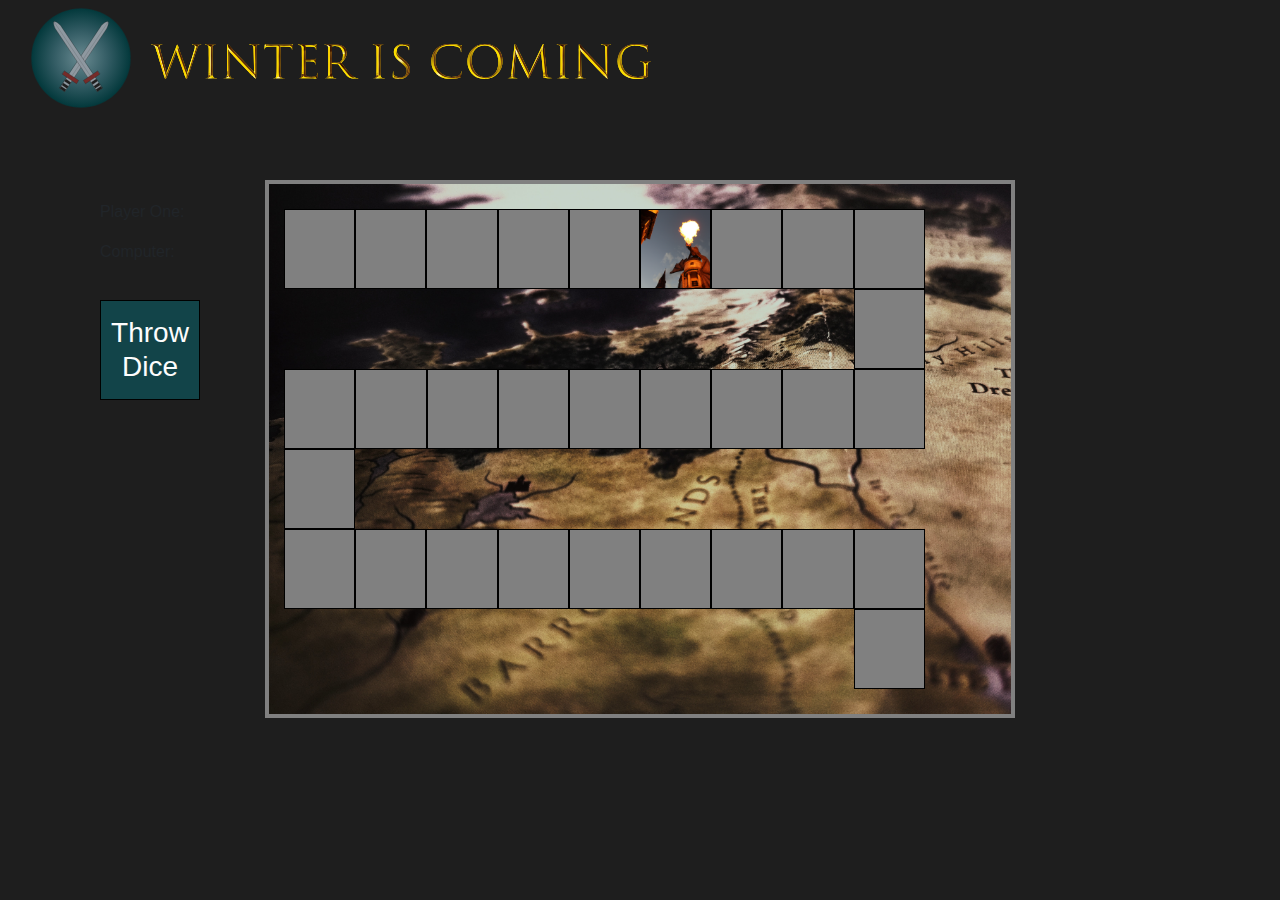
==== boardgame.html @ aa0703cf "Add an event on square 6" ====
<!DOCTYPE html>
<html lang="en" dir="ltr">
  <head>
    <meta charset="utf-8">
    <meta name="viewport" content="width=device-width, initial-scale=1">
    <link rel="stylesheet" href="https://stackpath.bootstrapcdn.com/bootstrap/4.4.1/css/bootstrap.min.css">
    <link rel="stylesheet" href="https://maxcdn.bootstrapcdn.com/font-awesome/4.7.0/css/font-awesome.min.css">
    <link rel="stylesheet" href="styles/boardgame.css">
    <title>Game Of Thrones</title>
  </head>
  <body>
    <header>
      <nav class="navbar navbar-mobile">
        <div class="container-fluid">
          <div class="navbar-header">
            <img id="logo2" src="/images/logo2.svg" alt="">
            <h1><img id="logo" src="/images/logo.svg" alt=""> </h1>
          </div>
        </div>
      </nav>
    </header>
    <div class="container-fluid background2 main">
      <div class="container board">
        <h2 id="currentPlayer"></h2>
      </div>
      <div id="diceContainer" onclick="throwDice()">
        <h3>Throw Dice</h3>
      </div>
      <div id="players">
        <p>Player One: <span id="playerOne"></span></p>
        <p>Computer: <span id="playerTwo"></span></p>
      </div>
      <div class="container board background">
        <div class="eventSquareFive">
          <h4>DRAGON ON THE LOOSE</h4>
          <p>A mad dragon is blocking your path. Move back two squares</p>
          <span class="closeEvent">X</span>
          <img id="dragonEvent" src="images/dragon.jpg" alt="">
        </div>
        <div class="oneToFive">
          <div data-cell="0" class="square 1"></div>
          <div data-cell="1" class="square 2"></div>
          <div data-cell="2" class="square 3"></div>
          <div data-cell="3" class="square 4"></div>
          <div data-cell="4" class="square 5"></div>
          <div data-cell="5" class="square 6 event6"></div>
          <div data-cell="6" class="square 7"></div>
          <div data-cell="7" class="square 8"></div>
          <div data-cell="8" class="square 9"></div>
        </div>
        <div class="firstSingle">
          <div data-cell="9" class="square 10 singleSquare"></div>
        </div>
        <div class="oneToFive reverse">
          <div data-cell="10" class="square 19 one"></div>
          <div data-cell="11" class="square 18 two"></div>
          <div data-cell="12" class="square 17 three"></div>
          <div data-cell="13" class="square 16 four"></div>
          <div data-cell="14" class="square 15 five"></div>
          <div data-cell="15" class="square 14 six"></div>
          <div data-cell="16" class="square 13 seven"></div>
          <div data-cell="17" class="square 12 eight"></div>
          <div data-cell="18" class="square 11 nine"></div>
        </div>
        <div class="secondSingle">
          <div data-cell="19" class="square singleSquare"></div>
        </div>
        <div class="oneToFive">
          <div data-cell="20" class="square 20"></div>
          <div data-cell="21" class="square 21"></div>
          <div data-cell="22" class="square 22"></div>
          <div data-cell="23" class="square 23"></div>
          <div data-cell="24" class="square 24"></div>
          <div data-cell="25" class="square 25"></div>
          <div data-cell="26" class="square 26"></div>
          <div data-cell="27" class="square 27"></div>
          <div data-cell="28" class="square 28"></div>
        </div>
        <div class="firstSingle">
          <div data-cell="29" class="square 29 singleSquare"></div>
        </div>
      </div>
    </div>
    </div>
  <script src="js/boardgame.js"></script>
  </body>
</html>
---- styles/boardgame.css ----
nav {
  background: #1e1e1e; }

html {
  background: #1e1e1e; }

body {
  background: #1e1e1e; }

h1 {
  color: white; }

h2 {
  color: #fdfdfd; }

h3 {
  color: #fdfdfd; }

.row {
  width: 1200px; }

.navbar-header {
  display: grid;
  width: 800px;
  grid-template-columns: 10% 90%; }

#logo {
  width: 500px;
  margin-left: 40px;
  margin-top: 5%; }

#logo2 {
  width: 100px; }

.card-font {
  font-size: 22px;
  color: #1e1e1e;
  text-align: center; }

img {
  width: 250px; }

.card {
  width: 18rem;
  position: relative; }

.characterCard {
  margin-top: 2%;
  margin-bottom: 5%; }

.cardChosen {
  background: green;
  opacity: 0.5; }

.card:hover {
  cursor: pointer;
  background: green;
  opacity: 0.5; }

.characters {
  width: 50px;
  margin-left: 33%; }

.third {
  width: 70px; }

.imageBox {
  width: 100%;
  height: 100px; }

.container {
  max-width: 1200px; }

.playNow {
  position: relative;
  color: #fdfdfd; }

#playButton {
  position: absolute;
  right: 0;
  top: 260px;
  width: 350px;
  height: 100px;
  border: none;
  font-size: 36px; }

#playButton:hover {
  cursor: pointer; }

.unactive {
  background: grey;
  color: white; }

.active {
  background: green;
  color: white; }

@media only screen and (max-width: 480px) {
  .board {
    margin-left: 0 !important; }

  .oneToFive {
    display: grid;
    grid-template-columns: 20% 20% 20% 20% 20%;
    grid-template-rows: 100px; }

  .square {
    border: 1px solid black;
    position: relative; }

  .firstSingle {
    display: grid;
    grid-template-areas: ". . . . singleSquare";
    grid-template-columns: 20% 20% 20% 20% 20%;
    grid-template-rows: 100px; }

  .singleSquare {
    border: 1px solid black;
    grid-area: singleSquare; }

  .secondSingle {
    display: grid;
    grid-template-areas: "singleSquare . . . .";
    grid-template-columns: 20% 20% 20% 20% 20%;
    grid-template-rows: 100px; } }
@media screen and (min-width: 981px) {
  .board {
    margin-left: 20%;
    margin-top: 0;
    padding-bottom: 2%;
    max-width: 60%; }

  .square {
    background: grey; }

  .background {
    padding-top: 2%;
    padding-bottom: 2%;
    background-image: url("/../images/background1.jpg");
    background-repeat: no-repeat;
    background-size: cover;
    border: 4px solid grey; }

  .background2 {
    background-image: url("/../images/background2.jpg");
    background-repeat: no-repeat;
    background-size: cover; }

  .eventSquareFive {
    background: #124449;
    width: 500px;
    height: 400px;
    position: absolute;
    z-index: 100;
    left: 33%;
    top: 35%;
    display: none; }

  .oneToFive {
    display: grid;
    grid-template-columns: 10% 10% 10% 10% 10% 10% 10% 10% 10%;
    grid-template-rows: 80px;
    grid-auto-flow: dense; }

  .one {
    grid-column-end: 9; }

  .two {
    grid-column-end: 8; }

  .three {
    grid-column-end: 7; }

  .four {
    grid-column-end: 6; }

  .five {
    grid-column-end: 5; }

  .six {
    grid-column-end: 4; }

  .seven {
    grid-column-end: 3; }

  .eight {
    grid-column-end: 2; }

  .nine {
    grid-column-end: 1; }

  .square {
    border: 1px solid black;
    position: relative; }

  .firstSingle {
    display: grid;
    grid-template-areas: ". . . . . . . . singleSquare";
    grid-template-columns: 10% 10% 10% 10% 10% 10% 10% 10% 10%;
    grid-template-rows: 80px; }

  .singleSquare {
    border: 1px solid black;
    grid-area: singleSquare; }

  .secondSingle {
    display: grid;
    grid-template-areas: "singleSquare . . . .";
    grid-template-columns: 10% 10% 10% 10% 10%;
    grid-template-rows: 80px; }

  #diceContainer {
    width: 100px;
    height: 100px;
    position: absolute;
    top: 300px;
    left: 100px;
    border: 1px solid black;
    text-align: center;
    background: #124449;
    color: #1e1e1e; }

  #diceContainer:hover {
    cursor: pointer;
    background: green;
    color: white; }

  #diceContainer img {
    width: 100px; }

  #diceContainer h3 {
    padding-top: 15px; }

  #players {
    position: absolute;
    top: 200px;
    left: 100px; }

  #currentPlayer {
    margin-bottom: 0;
    padding-bottom: 0.1%;
    color: #1e1e1e; }

  .token {
    width: 30px; }

  .token2 {
    width: 30px; }

  /* EVENTS */
  #dragonEvent {
    width: 100%;
    height: 81%; }

  .closeEvent {
    position: absolute;
    right: 10px;
    top: 2px;
    font-size: 20px;
    font-weight: bold;
    color: #fdfdfd; }

  .closeEvent:hover {
    cursor: pointer; }

  .event6 {
    background-image: url("../images/dragon.jpg");
    background-size: cover; } }

/*# sourceMappingURL=boardgame.css.map */
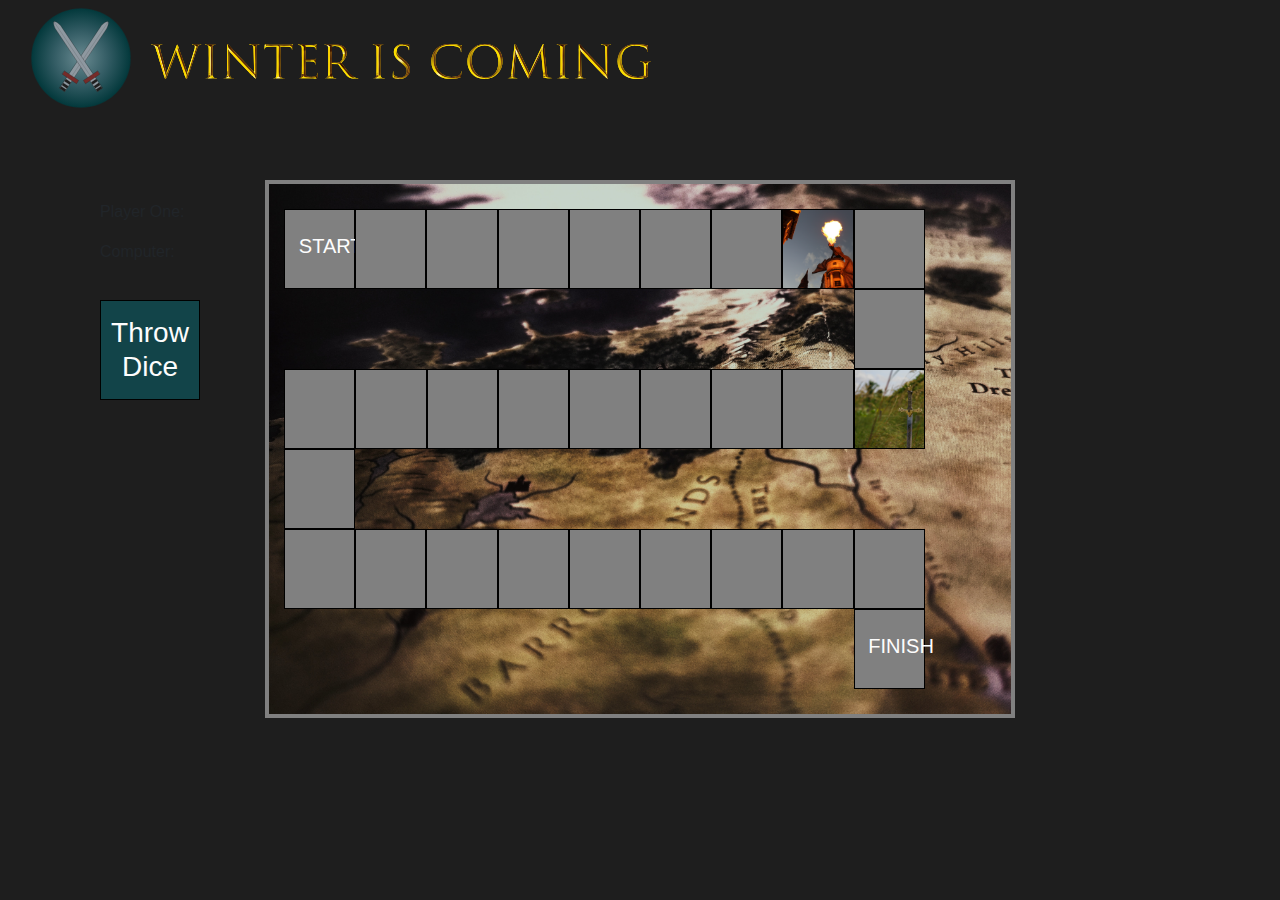
==== commit dc228d08: "Add two more events" ====
--- a/boardgame.html
+++ b/boardgame.html
@@ -32,33 +32,51 @@
       </div>
       <div class="container board background">
         <div class="eventSquareFive">
-          <h4>DRAGON ON THE LOOSE</h4>
+          <h4>DRAGON ON THE LOOSE!!</h4>
           <p>A mad dragon is blocking your path. Move back two squares</p>
           <span class="closeEvent">X</span>
           <img id="dragonEvent" src="images/dragon.jpg" alt="">
         </div>
+        <div class="eventSquareEleven">
+          <h4>YOU HAVE FOUND A SWORD!</h4>
+          <p>You have struck luck and found a Valyrian Steel sword pinned to the ground.
+          You wield the sword and are able to slay through the enemies quickly.
+          Move forward three squares.</p>
+          <span class="closeEventEleven">X</span>
+          <img id="dragonEvent" src="images/sword.jpg" alt="">
+        </div>
+        <div class="eventSquareSeventeen">
+          <h4>YOU STUMBLED UPON A HIDDEN BRIDGE!</h4>
+          <p>While walking along the path you discover some sticks and bushes that seems like they have been
+            placed there by people. You clear it all away and discover a bridge that takes you across the gorge.
+            Move ahead six squares.</p>
+          <span class="closeEventSeventeen">X</span>
+          <img id="dragonEvent" src="images/bridge.jpg" alt="">
+        </div>
         <div class="oneToFive">
-          <div data-cell="0" class="square 1"></div>
+          <div data-cell="0" class="square 1 start">
+            <h5>START</h5>
+          </div>
           <div data-cell="1" class="square 2"></div>
           <div data-cell="2" class="square 3"></div>
           <div data-cell="3" class="square 4"></div>
           <div data-cell="4" class="square 5"></div>
-          <div data-cell="5" class="square 6 event6"></div>
+          <div data-cell="5" class="square 6"></div>
           <div data-cell="6" class="square 7"></div>
-          <div data-cell="7" class="square 8"></div>
+          <div data-cell="7" class="square 8 event6"></div>
           <div data-cell="8" class="square 9"></div>
         </div>
         <div class="firstSingle">
           <div data-cell="9" class="square 10 singleSquare"></div>
         </div>
         <div class="oneToFive reverse">
-          <div data-cell="10" class="square 19 one"></div>
+          <div data-cell="10" class="square 19 one event11"></div>
           <div data-cell="11" class="square 18 two"></div>
           <div data-cell="12" class="square 17 three"></div>
           <div data-cell="13" class="square 16 four"></div>
           <div data-cell="14" class="square 15 five"></div>
           <div data-cell="15" class="square 14 six"></div>
-          <div data-cell="16" class="square 13 seven"></div>
+          <div data-cell="16" class="square 13 seven event17"></div>
           <div data-cell="17" class="square 12 eight"></div>
           <div data-cell="18" class="square 11 nine"></div>
         </div>
@@ -77,7 +95,9 @@
           <div data-cell="28" class="square 28"></div>
         </div>
         <div class="firstSingle">
-          <div data-cell="29" class="square 29 singleSquare"></div>
+          <div data-cell="29" class="square 29 singleSquare finish">
+            <h5>FINISH</h5>
+          </div>
         </div>
       </div>
     </div>
--- a/styles/boardgame.css
+++ b/styles/boardgame.css
@@ -14,6 +14,16 @@
   color: #fdfdfd; }
 
 h3 {
+  color: #fdfdfd; }
+
+h4 {
+  color: #fdfdfd; }
+
+h5 {
+  position: absolute;
+  top: 30%;
+  left: 20%;
+  z-index: 0;
   color: #fdfdfd; }
 
 .row {
@@ -96,33 +106,125 @@
   color: white; }
 
 @media only screen and (max-width: 480px) {
+  html {
+    max-width: 480px;
+    width: 100%; }
+
+  body {
+    max-width: 480px;
+    width: 100%; }
+
   .board {
-    margin-left: 0 !important; }
+    margin-left: 0; }
+
+  .container {
+    max-width: 480px; }
 
   .oneToFive {
     display: grid;
-    grid-template-columns: 20% 20% 20% 20% 20%;
+    grid-template-columns: 30% 30% 30% 30% 30%;
+    grid-template-rows: 100px;
+    grid-auto-flow: dense; }
+
+  .one {
+    grid-column-end: 9; }
+
+  .two {
+    grid-column-end: 8; }
+
+  .three {
+    grid-column-end: 7; }
+
+  .four {
+    grid-column-end: 6; }
+
+  .five {
+    grid-column-end: 5; }
+
+  .six {
+    grid-column-end: 4; }
+
+  .seven {
+    grid-column-end: 3; }
+
+  .eight {
+    grid-column-end: 2; }
+
+  .nine {
+    grid-column-end: 1; }
+
+  .square {
+    border: 1px solid black;
+    position: relative; }
+
+  #diceContainer {
+    width: 100px;
+    height: 100px;
+    position: absolute;
+    top: 130px;
+    left: 500px;
+    border: 1px solid black;
+    text-align: center;
+    background: #124449;
+    color: #1e1e1e; }
+
+  #players {
+    color: #fdfdfd;
+    margin-left: 5%; }
+
+  #players p:first-child {
+    margin-top: 10%; }
+
+  #players p:last-child {
+    margin-bottom: 20%; }
+
+  .token {
+    width: 30px; }
+
+  .token2 {
+    width: 30px; }
+
+  .firstSingle {
+    display: grid;
+    grid-template-areas: ". . . . singleSquare";
+    grid-template-columns: 30% 30% 30% 30% 30%;
     grid-template-rows: 100px; }
 
-  .square {
-    border: 1px solid black;
-    position: relative; }
-
-  .firstSingle {
-    display: grid;
-    grid-template-areas: ". . . . singleSquare";
-    grid-template-columns: 20% 20% 20% 20% 20%;
+  .singleSquare {
+    border: 1px solid black;
+    grid-area: singleSquare; }
+
+  .secondSingle {
+    display: grid;
+    grid-template-areas: "singleSquare . . . .";
+    grid-template-columns: 30% 30% 30% 30% 30%;
     grid-template-rows: 100px; }
 
-  .singleSquare {
-    border: 1px solid black;
-    grid-area: singleSquare; }
-
-  .secondSingle {
-    display: grid;
-    grid-template-areas: "singleSquare . . . .";
-    grid-template-columns: 20% 20% 20% 20% 20%;
-    grid-template-rows: 100px; } }
+  .eventSquareFive {
+    display: none; }
+
+  /*#dragonEvent {
+    width: 400px;
+  }*/
+  /* EVENTS */
+  #dragonEvent {
+    width: 100%;
+    height: 81%; }
+
+  .closeEvent {
+    position: absolute;
+    right: 10px;
+    top: 2px;
+    font-size: 20px;
+    font-weight: bold;
+    color: #fdfdfd; }
+
+  .closeEvent:hover {
+    cursor: pointer; }
+
+  .event6 {
+    background-image: url("../images/dragon.jpg");
+    background-size: cover; } }
 @media screen and (min-width: 981px) {
   .board {
     margin-left: 20%;
@@ -146,6 +248,100 @@
     background-repeat: no-repeat;
     background-size: cover; }
 
+  .oneToFive {
+    display: grid;
+    grid-template-columns: 10% 10% 10% 10% 10% 10% 10% 10% 10%;
+    grid-template-rows: 80px;
+    grid-auto-flow: dense; }
+
+  .one {
+    grid-column-end: 9; }
+
+  .two {
+    grid-column-end: 8; }
+
+  .three {
+    grid-column-end: 7; }
+
+  .four {
+    grid-column-end: 6; }
+
+  .five {
+    grid-column-end: 5; }
+
+  .six {
+    grid-column-end: 4; }
+
+  .seven {
+    grid-column-end: 3; }
+
+  .eight {
+    grid-column-end: 2; }
+
+  .nine {
+    grid-column-end: 1; }
+
+  .square {
+    border: 1px solid black;
+    position: relative; }
+
+  .firstSingle {
+    display: grid;
+    grid-template-areas: ". . . . . . . . singleSquare";
+    grid-template-columns: 10% 10% 10% 10% 10% 10% 10% 10% 10%;
+    grid-template-rows: 80px; }
+
+  .singleSquare {
+    border: 1px solid black;
+    grid-area: singleSquare; }
+
+  .secondSingle {
+    display: grid;
+    grid-template-areas: "singleSquare . . . .";
+    grid-template-columns: 10% 10% 10% 10% 10%;
+    grid-template-rows: 80px; }
+
+  #diceContainer {
+    width: 100px;
+    height: 100px;
+    position: absolute;
+    top: 300px;
+    left: 100px;
+    border: 1px solid black;
+    text-align: center;
+    background: #124449;
+    color: #1e1e1e; }
+
+  #diceContainer:hover {
+    cursor: pointer;
+    background: green;
+    color: white; }
+
+  #diceContainer img {
+    width: 100px; }
+
+  #diceContainer h3 {
+    padding-top: 15px; }
+
+  #players {
+    position: absolute;
+    top: 200px;
+    left: 100px; }
+
+  #currentPlayer {
+    margin-bottom: 0;
+    padding-bottom: 0.1%;
+    color: #1e1e1e; }
+
+  .token {
+    width: 30px;
+    z-index: 100; }
+
+  .token2 {
+    width: 30px;
+    z-index: 100; }
+
+  /* EVENTS */
   .eventSquareFive {
     background: #124449;
     width: 500px;
@@ -156,98 +352,26 @@
     top: 35%;
     display: none; }
 
-  .oneToFive {
-    display: grid;
-    grid-template-columns: 10% 10% 10% 10% 10% 10% 10% 10% 10%;
-    grid-template-rows: 80px;
-    grid-auto-flow: dense; }
-
-  .one {
-    grid-column-end: 9; }
-
-  .two {
-    grid-column-end: 8; }
-
-  .three {
-    grid-column-end: 7; }
-
-  .four {
-    grid-column-end: 6; }
-
-  .five {
-    grid-column-end: 5; }
-
-  .six {
-    grid-column-end: 4; }
-
-  .seven {
-    grid-column-end: 3; }
-
-  .eight {
-    grid-column-end: 2; }
-
-  .nine {
-    grid-column-end: 1; }
-
-  .square {
-    border: 1px solid black;
-    position: relative; }
-
-  .firstSingle {
-    display: grid;
-    grid-template-areas: ". . . . . . . . singleSquare";
-    grid-template-columns: 10% 10% 10% 10% 10% 10% 10% 10% 10%;
-    grid-template-rows: 80px; }
-
-  .singleSquare {
-    border: 1px solid black;
-    grid-area: singleSquare; }
-
-  .secondSingle {
-    display: grid;
-    grid-template-areas: "singleSquare . . . .";
-    grid-template-columns: 10% 10% 10% 10% 10%;
-    grid-template-rows: 80px; }
-
-  #diceContainer {
-    width: 100px;
-    height: 100px;
-    position: absolute;
-    top: 300px;
-    left: 100px;
-    border: 1px solid black;
-    text-align: center;
+  .eventSquareEleven {
     background: #124449;
-    color: #1e1e1e; }
-
-  #diceContainer:hover {
-    cursor: pointer;
-    background: green;
-    color: white; }
-
-  #diceContainer img {
-    width: 100px; }
-
-  #diceContainer h3 {
-    padding-top: 15px; }
-
-  #players {
-    position: absolute;
-    top: 200px;
-    left: 100px; }
-
-  #currentPlayer {
-    margin-bottom: 0;
-    padding-bottom: 0.1%;
-    color: #1e1e1e; }
-
-  .token {
-    width: 30px; }
-
-  .token2 {
-    width: 30px; }
-
-  /* EVENTS */
+    width: 500px;
+    height: 400px;
+    position: absolute;
+    z-index: 100;
+    left: 33%;
+    top: 35%;
+    display: none; }
+
+  .eventSquareSeventeen {
+    background: #124449;
+    width: 500px;
+    height: 400px;
+    position: absolute;
+    z-index: 100;
+    left: 33%;
+    top: 35%;
+    display: none; }
+
   #dragonEvent {
     width: 100%;
     height: 81%; }
@@ -260,11 +384,41 @@
     font-weight: bold;
     color: #fdfdfd; }
 
+  .closeEventEleven {
+    position: absolute;
+    right: 10px;
+    top: 2px;
+    font-size: 20px;
+    font-weight: bold;
+    color: #fdfdfd; }
+
+  .closeEventSeventeen {
+    position: absolute;
+    right: 10px;
+    top: 2px;
+    font-size: 20px;
+    font-weight: bold;
+    color: #fdfdfd; }
+
   .closeEvent:hover {
     cursor: pointer; }
 
+  .closeEventEleven:hover {
+    cursor: pointer; }
+
+  .closeEventSeventeen {
+    cursor: pointer; }
+
   .event6 {
     background-image: url("../images/dragon.jpg");
+    background-size: cover; }
+
+  .event11 {
+    background-image: url("../images/sword.jpg");
+    background-size: cover; }
+
+  .event17 {
+    background-image: url("../images/bridge.jpg");
     background-size: cover; } }
 
 /*# sourceMappingURL=boardgame.css.map */
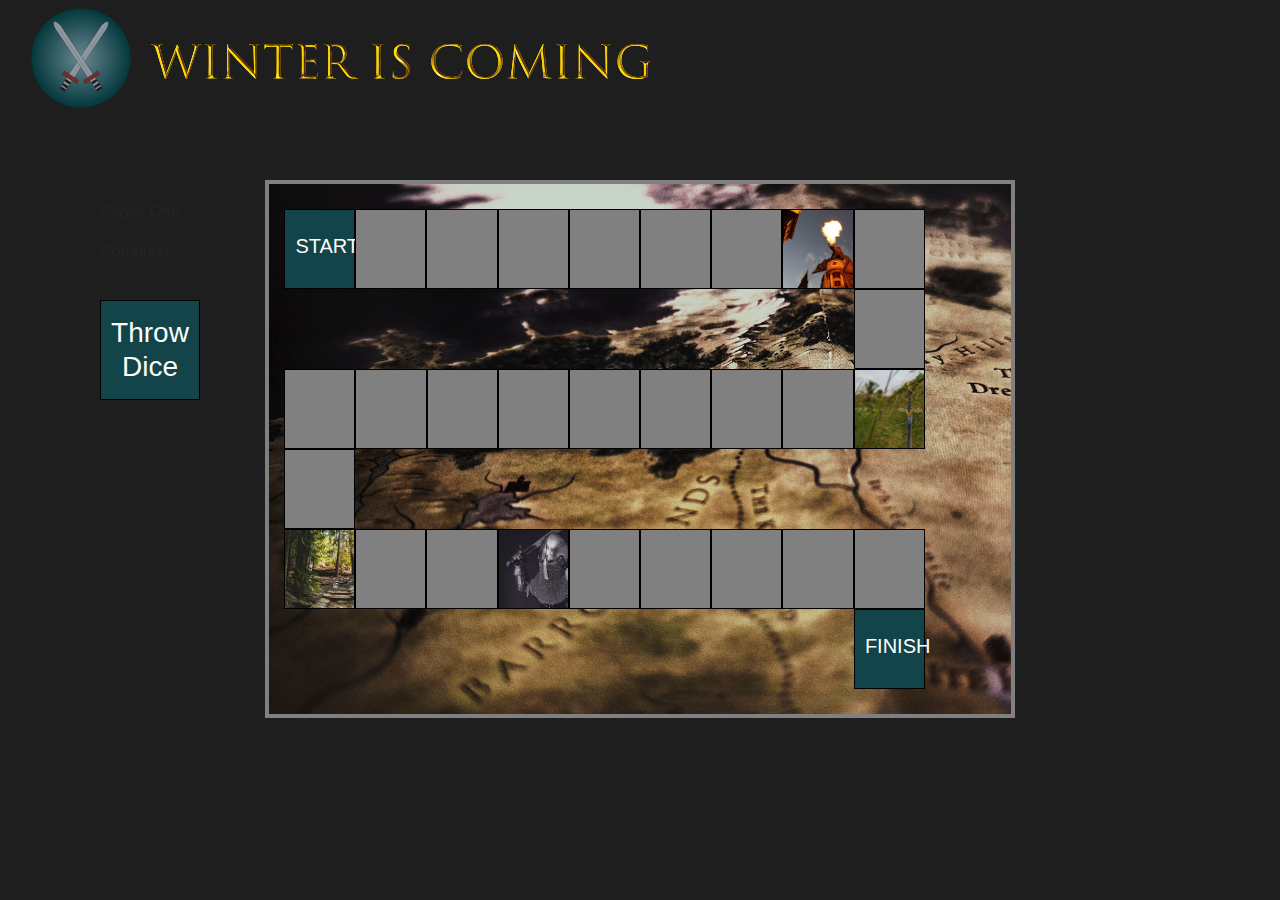
==== commit 958bfa50: "Add more events. Resized images" ====
--- a/boardgame.html
+++ b/boardgame.html
@@ -31,27 +31,41 @@
         <p>Computer: <span id="playerTwo"></span></p>
       </div>
       <div class="container board background">
-        <div class="eventSquareFive">
+        <div class="eventSquare eventSquareFive">
           <h4>DRAGON ON THE LOOSE!!</h4>
           <p>A mad dragon is blocking your path. Move back two squares</p>
           <span class="closeEvent">X</span>
           <img id="dragonEvent" src="images/dragon.jpg" alt="">
         </div>
-        <div class="eventSquareEleven">
+        <div class="eventSquare eventSquareEleven">
           <h4>YOU HAVE FOUND A SWORD!</h4>
           <p>You have struck luck and found a Valyrian Steel sword pinned to the ground.
           You wield the sword and are able to slay through the enemies quickly.
           Move forward three squares.</p>
-          <span class="closeEventEleven">X</span>
+          <span class="closeEvent closeEventEleven">X</span>
           <img id="dragonEvent" src="images/sword.jpg" alt="">
         </div>
-        <div class="eventSquareSeventeen">
+        <div class="eventSquare eventSquareSeventeen">
           <h4>YOU STUMBLED UPON A HIDDEN BRIDGE!</h4>
           <p>While walking along the path you discover some sticks and bushes that seems like they have been
             placed there by people. You clear it all away and discover a bridge that takes you across the gorge.
             Move ahead six squares.</p>
-          <span class="closeEventSeventeen">X</span>
+          <span class="closeEvent closeEventSeventeen">X</span>
           <img id="dragonEvent" src="images/bridge.jpg" alt="">
+        </div>
+        <div class="eventSquare eventSquareTwenty">
+          <h4>YOU FELL ON A ROCK!</h4>
+          <p>You stumbled on a branch on the trail and injured your knee. You need to set up camp and rest.
+          Go back five squares.</p>
+          <span class="closeEvent closeEventTwenty">X</span>
+          <img id="dragonEvent" src="images/trail.jpg" alt="">
+        </div>
+        <div class="eventSquare eventSquareTwentytwo">
+          <h4>YOU NEED TO HIDE!</h4>
+          <p>You can hear a horde of enemies on horseback coming your way. You find a hiding spot in the forest and wait it out.
+          Move back one square.</p>
+          <span class="closeEvent closeEventTwentytwo">X</span>
+          <img id="dragonEvent" src="images/hide.jpg" alt="">
         </div>
         <div class="oneToFive">
           <div data-cell="0" class="square 1 start">
@@ -84,10 +98,10 @@
           <div data-cell="19" class="square singleSquare"></div>
         </div>
         <div class="oneToFive">
-          <div data-cell="20" class="square 20"></div>
+          <div data-cell="20" class="square 20 event20"></div>
           <div data-cell="21" class="square 21"></div>
           <div data-cell="22" class="square 22"></div>
-          <div data-cell="23" class="square 23"></div>
+          <div data-cell="23" class="square 23 event22"></div>
           <div data-cell="24" class="square 24"></div>
           <div data-cell="25" class="square 25"></div>
           <div data-cell="26" class="square 26"></div>
--- a/styles/boardgame.css
+++ b/styles/boardgame.css
@@ -22,7 +22,7 @@
 h5 {
   position: absolute;
   top: 30%;
-  left: 20%;
+  left: 15%;
   z-index: 0;
   color: #fdfdfd; }
 
@@ -333,6 +333,12 @@
     padding-bottom: 0.1%;
     color: #1e1e1e; }
 
+  .start {
+    background: #124449; }
+
+  .finish {
+    background: #124449; }
+
   .token {
     width: 30px;
     z-index: 100; }
@@ -342,34 +348,36 @@
     z-index: 100; }
 
   /* EVENTS */
-  .eventSquareFive {
+  .eventSquare {
     background: #124449;
     width: 500px;
     height: 400px;
-    position: absolute;
     z-index: 100;
+    position: absolute; }
+
+  .eventSquareFive {
     left: 33%;
-    top: 35%;
+    top: 30%;
     display: none; }
 
   .eventSquareEleven {
-    background: #124449;
-    width: 500px;
-    height: 400px;
-    position: absolute;
-    z-index: 100;
     left: 33%;
-    top: 35%;
+    top: 30%;
     display: none; }
 
   .eventSquareSeventeen {
-    background: #124449;
-    width: 500px;
-    height: 400px;
-    position: absolute;
-    z-index: 100;
+    left: 43%;
+    top: 30%;
+    display: none; }
+
+  .eventSquareTwenty {
     left: 33%;
-    top: 35%;
+    top: 30%;
+    display: none; }
+
+  .eventSquareTwentytwo {
+    left: 33%;
+    top: 30%;
     display: none; }
 
   #dragonEvent {
@@ -384,29 +392,19 @@
     font-weight: bold;
     color: #fdfdfd; }
 
-  .closeEventEleven {
-    position: absolute;
-    right: 10px;
-    top: 2px;
-    font-size: 20px;
-    font-weight: bold;
-    color: #fdfdfd; }
+  .closeEvent:hover {
+    cursor: pointer; }
+
+  .closeEventEleven:hover {
+    cursor: pointer; }
 
   .closeEventSeventeen {
-    position: absolute;
-    right: 10px;
-    top: 2px;
-    font-size: 20px;
-    font-weight: bold;
-    color: #fdfdfd; }
-
-  .closeEvent:hover {
-    cursor: pointer; }
-
-  .closeEventEleven:hover {
-    cursor: pointer; }
-
-  .closeEventSeventeen {
+    cursor: pointer; }
+
+  .closeEventTwenty {
+    cursor: pointer; }
+
+  .closeEventTwentytwo {
     cursor: pointer; }
 
   .event6 {
@@ -419,6 +417,14 @@
 
   .event17 {
     background-image: url("../images/bridge.jpg");
+    background-size: cover; }
+
+  .event20 {
+    background-image: url("../images/trail.jpg");
+    background-size: cover; }
+
+  .event22 {
+    background-image: url("../images/hide.jpg");
     background-size: cover; } }
 
 /*# sourceMappingURL=boardgame.css.map */
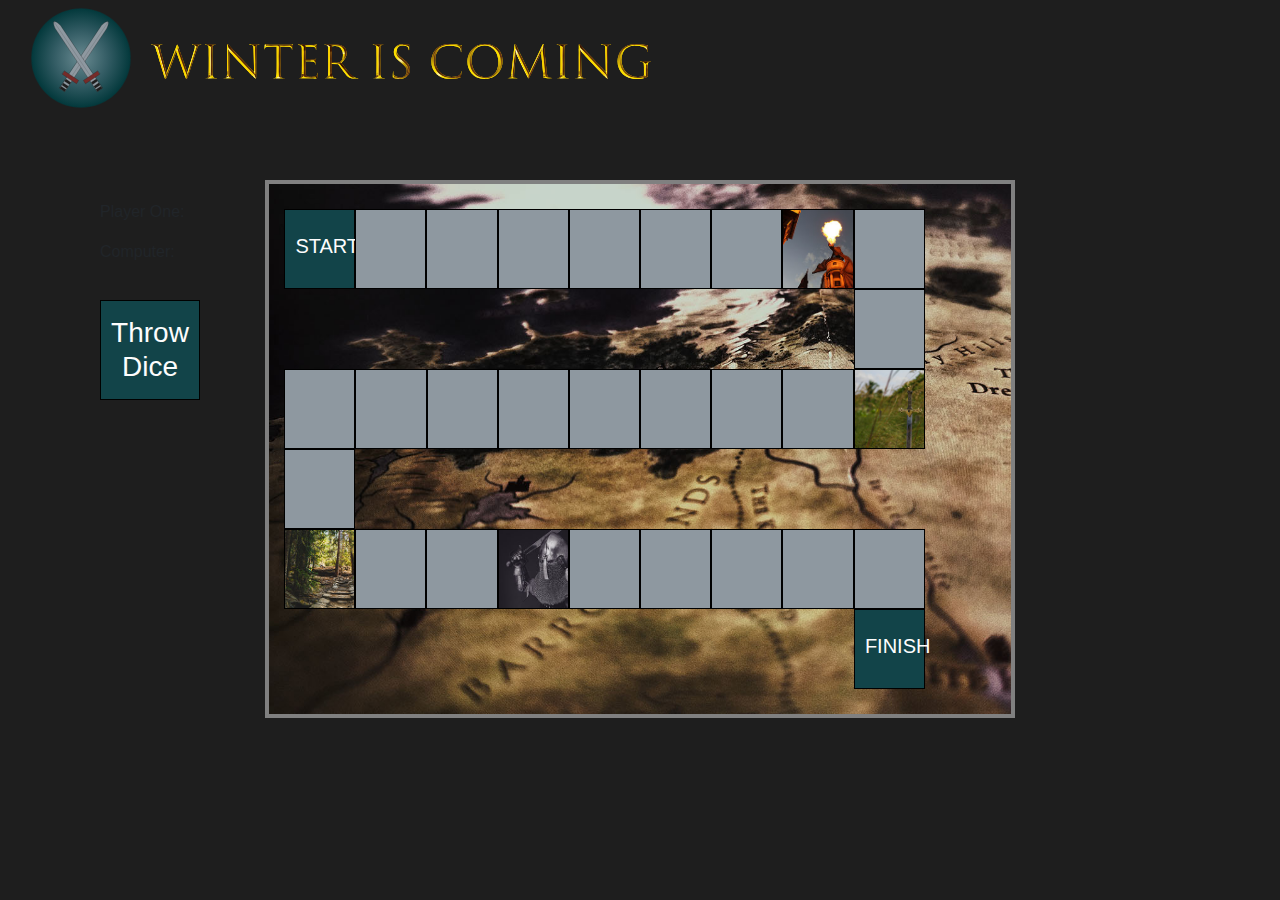
==== commit 176cec34: "Start working on win.html site. Made pocal. Start making site responsive" ====
--- a/boardgame.html
+++ b/boardgame.html
@@ -13,7 +13,7 @@
       <nav class="navbar navbar-mobile">
         <div class="container-fluid">
           <div class="navbar-header">
-            <img id="logo2" src="/images/logo2.svg" alt="">
+            <a href="index.html"><img id="logo2" src="/images/logo2.svg" alt=""></a>
             <h1><img id="logo" src="/images/logo.svg" alt=""> </h1>
           </div>
         </div>
@@ -113,6 +113,7 @@
             <h5>FINISH</h5>
           </div>
         </div>
+
       </div>
     </div>
     </div>
--- a/styles/boardgame.css
+++ b/styles/boardgame.css
@@ -105,6 +105,12 @@
   background: green;
   color: white; }
 
+/* WIN PAGE */
+.contgratulations {
+  width: 1200px;
+  height: 800px;
+  background: #124449; }
+
 @media only screen and (max-width: 480px) {
   html {
     max-width: 480px;
@@ -114,44 +120,78 @@
     max-width: 480px;
     width: 100%; }
 
+  img {
+    width: 100px; }
+
+  h5 {
+    font-size: 0.6rem; }
+
   .board {
-    margin-left: 0; }
+    margin-left: 0;
+    padding-left: 0; }
 
   .container {
     max-width: 480px; }
 
+  .navbar-header {
+    max-width: 480px;
+    width: 100%;
+    grid-template-columns: 100%;
+    grid-template-rows: 100px 100px; }
+
+  #logo {
+    width: 100%;
+    margin-left: 0; }
+
+  #logo2 {
+    margin-left: 33%;
+    margin-top: 5%; }
+
+  .container h2 {
+    margin: 0 auto; }
+
+  .row {
+    max-width: 480px;
+    width: 100%; }
+
   .oneToFive {
     display: grid;
-    grid-template-columns: 30% 30% 30% 30% 30%;
-    grid-template-rows: 100px;
+    grid-template-columns: 12% 12% 12% 12% 12% 12% 12% 12% 12%;
+    grid-template-rows: 80px;
     grid-auto-flow: dense; }
 
+  .reverse {
+    display: grid;
+    grid-template-columns: 12% 12% 12% 12% 12% 12% 12% 12% 12%;
+    grid-template-rows: 80px;
+    grid-auto-flow: dense; }
+
   .one {
+    grid-column-end: 10; }
+
+  .two {
     grid-column-end: 9; }
 
-  .two {
+  .three {
     grid-column-end: 8; }
 
-  .three {
+  .four {
     grid-column-end: 7; }
 
-  .four {
+  .five {
     grid-column-end: 6; }
 
-  .five {
+  .six {
     grid-column-end: 5; }
 
-  .six {
+  .seven {
     grid-column-end: 4; }
 
-  .seven {
+  .eight {
     grid-column-end: 3; }
 
-  .eight {
+  .nine {
     grid-column-end: 2; }
-
-  .nine {
-    grid-column-end: 1; }
 
   .square {
     border: 1px solid black;
@@ -161,8 +201,8 @@
     width: 100px;
     height: 100px;
     position: absolute;
-    top: 130px;
-    left: 500px;
+    top: 410px;
+    left: 30px;
     border: 1px solid black;
     text-align: center;
     background: #124449;
@@ -170,7 +210,8 @@
 
   #players {
     color: #fdfdfd;
-    margin-left: 5%; }
+    margin-left: 5%;
+    margin-bottom: 40%; }
 
   #players p:first-child {
     margin-top: 10%; }
@@ -179,16 +220,16 @@
     margin-bottom: 20%; }
 
   .token {
-    width: 30px; }
+    width: 20px; }
 
   .token2 {
-    width: 30px; }
+    width: 20px; }
 
   .firstSingle {
     display: grid;
-    grid-template-areas: ". . . . singleSquare";
-    grid-template-columns: 30% 30% 30% 30% 30%;
-    grid-template-rows: 100px; }
+    grid-template-areas: ". . . . . . . . singleSquare";
+    grid-template-columns: 12% 12% 12% 12% 12% 12% 12% 12% 12%;
+    grid-template-rows: 80px; }
 
   .singleSquare {
     border: 1px solid black;
@@ -196,9 +237,9 @@
 
   .secondSingle {
     display: grid;
-    grid-template-areas: "singleSquare . . . .";
-    grid-template-columns: 30% 30% 30% 30% 30%;
-    grid-template-rows: 100px; }
+    grid-template-areas: "singleSquare . . . . . . . .";
+    grid-template-columns: 12% 12% 12% 12% 12% 12% 12% 12% 12%;
+    grid-template-rows: 80px; }
 
   .eventSquareFive {
     display: none; }
@@ -224,7 +265,63 @@
 
   .event6 {
     background-image: url("../images/dragon.jpg");
-    background-size: cover; } }
+    background-size: cover; }
+
+  .event11 {
+    background-image: url("../images/sword.jpg");
+    background-size: cover; }
+
+  .event17 {
+    background-image: url("../images/bridge.jpg");
+    background-size: cover; }
+
+  .event20 {
+    background-image: url("../images/trail.jpg");
+    background-size: cover; }
+
+  .event22 {
+    background-image: url("../images/hide.jpg");
+    background-size: cover; }
+
+  .eventSquare {
+    background: #124449;
+    width: 90%;
+    height: 300px;
+    z-index: 100;
+    position: absolute; }
+
+  .eventSquareFive {
+    left: 5%;
+    top: 60%;
+    display: none; }
+
+  .eventSquareEleven {
+    left: 5%;
+    top: 60%;
+    display: none; }
+
+  .eventSquareSeventeen {
+    left: 5%;
+    top: 60%;
+    display: none; }
+
+  .eventSquareTwenty {
+    left: 5%;
+    top: 60%;
+    display: none; }
+
+  .eventSquareTwentytwo {
+    left: 5%;
+    top: 60%;
+    display: none; }
+
+  .closeEvent {
+    position: absolute;
+    right: 10px;
+    top: 2px;
+    font-size: 20px;
+    font-weight: bold;
+    color: #fdfdfd; } }
 @media screen and (min-width: 981px) {
   .board {
     margin-left: 20%;
@@ -233,7 +330,7 @@
     max-width: 60%; }
 
   .square {
-    background: grey; }
+    background: #8e98a0; }
 
   .background {
     padding-top: 2%;
@@ -247,6 +344,12 @@
     background-image: url("/../images/background2.jpg");
     background-repeat: no-repeat;
     background-size: cover; }
+
+  .oneToFive {
+    display: grid;
+    grid-template-columns: 10% 10% 10% 10% 10% 10% 10% 10% 10%;
+    grid-template-rows: 80px;
+    grid-auto-flow: dense; }
 
   .oneToFive {
     display: grid;
@@ -355,6 +458,13 @@
     z-index: 100;
     position: absolute; }
 
+  .eventSquare p {
+    color: #fdfdfd;
+    margin-left: 2%; }
+
+  .eventSquare h4 {
+    margin-left: 2%; }
+
   .eventSquareFive {
     left: 33%;
     top: 30%;
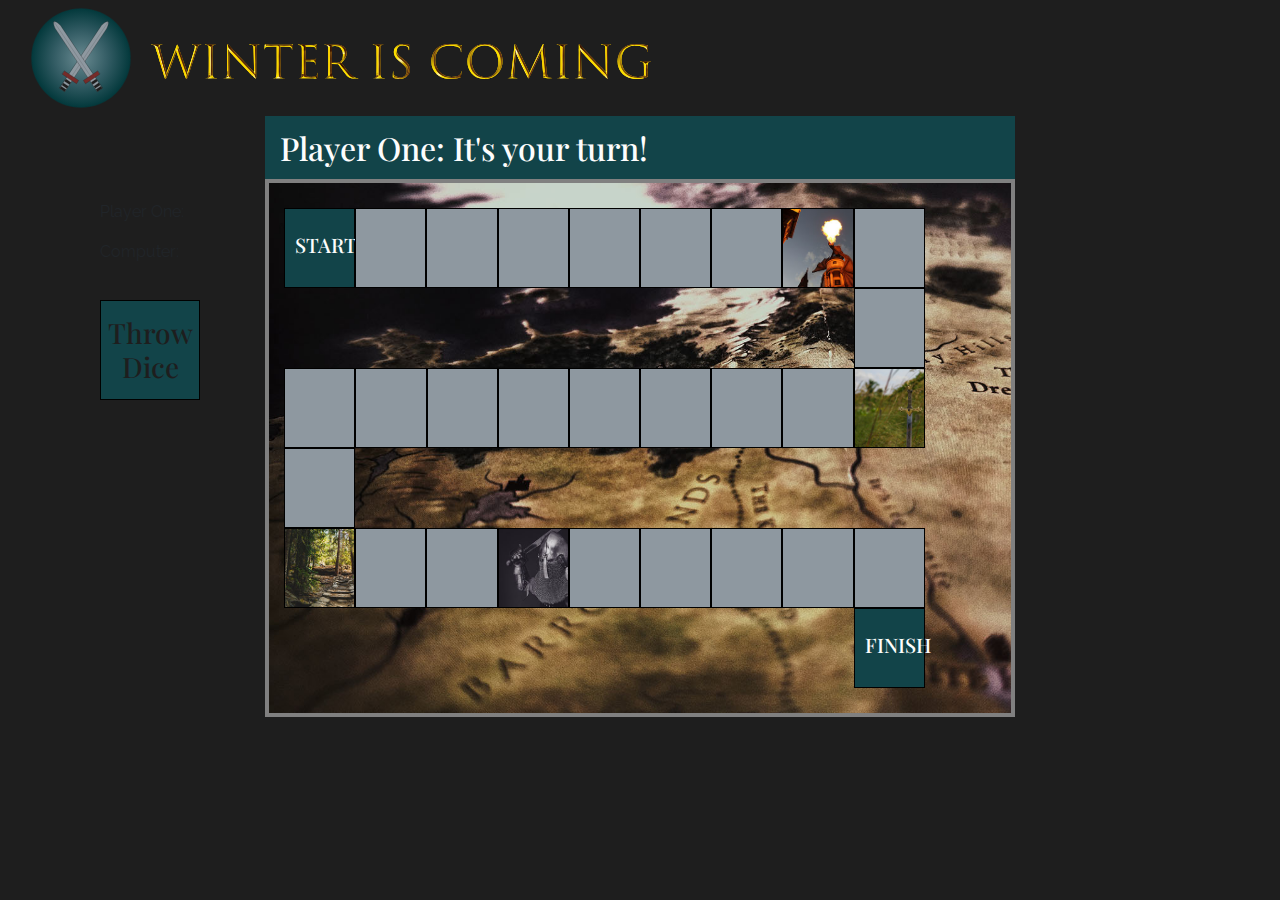
==== commit e7f77e10: "Add fonts. Worked on counter when player have larger number on dice than the squares left to goal" ====
--- a/boardgame.html
+++ b/boardgame.html
@@ -3,6 +3,8 @@
   <head>
     <meta charset="utf-8">
     <meta name="viewport" content="width=device-width, initial-scale=1">
+    <link rel="preconnect" href="https://fonts.gstatic.com">
+    <link href="https://fonts.googleapis.com/css2?family=Playfair+Display&family=Raleway&display=swap" rel="stylesheet">
     <link rel="stylesheet" href="https://stackpath.bootstrapcdn.com/bootstrap/4.4.1/css/bootstrap.min.css">
     <link rel="stylesheet" href="https://maxcdn.bootstrapcdn.com/font-awesome/4.7.0/css/font-awesome.min.css">
     <link rel="stylesheet" href="styles/boardgame.css">
@@ -20,7 +22,7 @@
       </nav>
     </header>
     <div class="container-fluid background2 main">
-      <div class="container board">
+      <div class="container board playerBanner">
         <h2 id="currentPlayer"></h2>
       </div>
       <div id="diceContainer" onclick="throwDice()">
--- a/styles/boardgame.css
+++ b/styles/boardgame.css
@@ -7,14 +7,15 @@
 body {
   background: #1e1e1e; }
 
+h1, h2, h3, h4, h5 {
+  font-family: 'Playfair Display', serif; }
+
 h1 {
   color: white; }
 
 h2 {
-  color: #fdfdfd; }
-
-h3 {
-  color: #fdfdfd; }
+  color: #fdfdfd;
+  font-family: 'Playfair Display', serif; }
 
 h4 {
   color: #fdfdfd; }
@@ -26,6 +27,12 @@
   z-index: 0;
   color: #fdfdfd; }
 
+p {
+  font-family: 'Raleway', sans-serif; }
+
+button {
+  font-family: 'Raleway', sans-serif; }
+
 .row {
   width: 1200px; }
 
@@ -44,15 +51,24 @@
 
 .card-font {
   font-size: 22px;
-  color: #1e1e1e;
-  text-align: center; }
+  text-align: center;
+  font-family: 'Playfair Display', serif; }
 
 img {
   width: 250px; }
 
 .card {
+  color: #1e1e1e;
   width: 18rem;
-  position: relative; }
+  position: relative;
+  height: 300px; }
+
+.cardChosen {
+  background: green;
+  opacity: 0.5; }
+
+.card-title {
+  margin-bottom: 5%; }
 
 .characterCard {
   margin-top: 2%;
@@ -64,8 +80,10 @@
 
 .card:hover {
   cursor: pointer;
-  background: green;
-  opacity: 0.5; }
+  background: #124449;
+  opacity: 0.7;
+  color: #fdfdfd;
+  transition: 0.3s; }
 
 .characters {
   width: 50px;
@@ -74,6 +92,9 @@
 .third {
   width: 70px; }
 
+.sixt {
+  width: 70px; }
+
 .imageBox {
   width: 100%;
   height: 100px; }
@@ -88,36 +109,60 @@
 #playButton {
   position: absolute;
   right: 0;
-  top: 260px;
+  top: 200px;
   width: 350px;
   height: 100px;
   border: none;
   font-size: 36px; }
 
 #playButton:hover {
-  cursor: pointer; }
+  cursor: pointer;
+  background: #124449;
+  color: #fdfdfd; }
+
+button#stateOne {
+  border: none; }
+
+button#stateTwo {
+  border: none; }
 
 .unactive {
   background: grey;
   color: white; }
 
 .active {
-  background: green;
-  color: white; }
+  background: #124449;
+  color: white;
+  border: none; }
 
 /* WIN PAGE */
 .contgratulations {
-  width: 1200px;
-  height: 800px;
-  background: #124449; }
-
-@media only screen and (max-width: 480px) {
+  width: 100%;
+  height: 600px;
+  background: #124449;
+  position: relative; }
+
+#animatedPokal {
+  width: 250px;
+  height: 250px;
+  position: absolute;
+  top: 25%; }
+
+.winH1 {
+  text-align: center; }
+
+#border {
+  border: 4px solid grey;
+  padding-bottom: 20px;
+  background: #1e1e1e; }
+
+@media only screen and (max-width: 768px) {
   html {
-    max-width: 480px;
+    max-width: 768px;
     width: 100%; }
 
   body {
-    max-width: 480px;
+    max-width: 768px;
     width: 100%; }
 
   img {
@@ -131,10 +176,10 @@
     padding-left: 0; }
 
   .container {
-    max-width: 480px; }
+    max-width: 768px; }
 
   .navbar-header {
-    max-width: 480px;
+    max-width: 768px;
     width: 100%;
     grid-template-columns: 100%;
     grid-template-rows: 100px 100px; }
@@ -144,26 +189,26 @@
     margin-left: 0; }
 
   #logo2 {
-    margin-left: 33%;
-    margin-top: 5%; }
+    margin-left: 42%;
+    margin-top: 3%; }
 
   .container h2 {
     margin: 0 auto; }
 
   .row {
-    max-width: 480px;
+    max-width: 768px;
     width: 100%; }
 
   .oneToFive {
     display: grid;
-    grid-template-columns: 12% 12% 12% 12% 12% 12% 12% 12% 12%;
-    grid-template-rows: 80px;
+    grid-template-columns: 11% 11% 11% 11% 11% 11% 11% 11% 11%;
+    grid-template-rows: 90px;
     grid-auto-flow: dense; }
 
   .reverse {
     display: grid;
-    grid-template-columns: 12% 12% 12% 12% 12% 12% 12% 12% 12%;
-    grid-template-rows: 80px;
+    grid-template-columns: 11% 11% 11% 11% 11% 11% 11% 11% 11%;
+    grid-template-rows: 90px;
     grid-auto-flow: dense; }
 
   .one {
@@ -228,8 +273,8 @@
   .firstSingle {
     display: grid;
     grid-template-areas: ". . . . . . . . singleSquare";
-    grid-template-columns: 12% 12% 12% 12% 12% 12% 12% 12% 12%;
-    grid-template-rows: 80px; }
+    grid-template-columns: 11% 11% 11% 11% 11% 11% 11% 11% 11%;
+    grid-template-rows: 90px; }
 
   .singleSquare {
     border: 1px solid black;
@@ -238,8 +283,8 @@
   .secondSingle {
     display: grid;
     grid-template-areas: "singleSquare . . . . . . . .";
-    grid-template-columns: 12% 12% 12% 12% 12% 12% 12% 12% 12%;
-    grid-template-rows: 80px; }
+    grid-template-columns: 11% 11% 11% 11% 11% 11% 11% 11% 11%;
+    grid-template-rows: 90px; }
 
   .eventSquareFive {
     display: none; }
@@ -321,7 +366,30 @@
     top: 2px;
     font-size: 20px;
     font-weight: bold;
-    color: #fdfdfd; } }
+    color: #fdfdfd; }
+
+  /* WIN PAGE */
+  .contgratulations {
+    width: 100%;
+    height: 400px; }
+
+  #animatedPokal {
+    width: 150px;
+    height: 150px;
+    position: absolute;
+    top: 25%; }
+
+  .winH1 {
+    text-align: center;
+    font-size: 2em; }
+
+  #congratAnim {
+    font-size: 1.5rem; }
+
+  #border {
+    border: 4px solid grey;
+    padding-bottom: 20px;
+    background: #1e1e1e; } }
 @media screen and (min-width: 981px) {
   .board {
     margin-left: 20%;
@@ -431,10 +499,15 @@
     top: 200px;
     left: 100px; }
 
+  .playerBanner {
+    background: #124449;
+    padding-bottom: 1%;
+    padding-top: 1%; }
+
   #currentPlayer {
     margin-bottom: 0;
-    padding-bottom: 0.1%;
-    color: #1e1e1e; }
+    padding-bottom: 0;
+    color: #fdfdfd; }
 
   .start {
     background: #124449; }
@@ -448,6 +521,7 @@
 
   .token2 {
     width: 30px;
+    height: 51px;
     z-index: 100; }
 
   /* EVENTS */
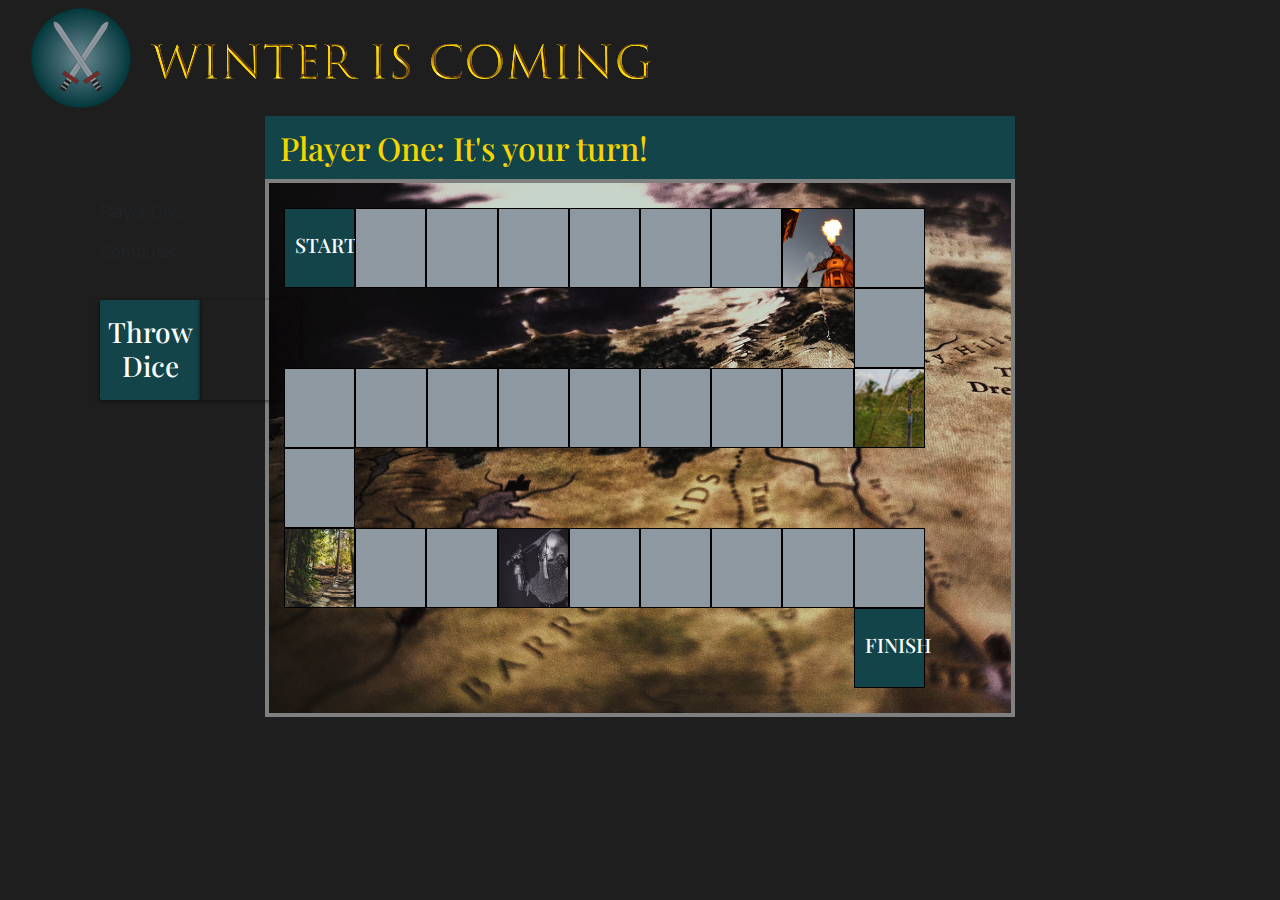
==== commit f3753aef: "New player choice classes in index page. Removed ability to throw dice while computer is playing" ====
--- a/boardgame.html
+++ b/boardgame.html
@@ -27,6 +27,9 @@
       </div>
       <div id="diceContainer" onclick="throwDice()">
         <h3>Throw Dice</h3>
+      </div>
+      <div id="diceDisplay">
+
       </div>
       <div id="players">
         <p>Player One: <span id="playerOne"></span></p>
--- a/styles/boardgame.css
+++ b/styles/boardgame.css
@@ -14,7 +14,7 @@
   color: white; }
 
 h2 {
-  color: #fdfdfd;
+  color: #f4d501;
   font-family: 'Playfair Display', serif; }
 
 h4 {
@@ -63,10 +63,6 @@
   position: relative;
   height: 300px; }
 
-.cardChosen {
-  background: green;
-  opacity: 0.5; }
-
 .card-title {
   margin-bottom: 5%; }
 
@@ -75,15 +71,46 @@
   margin-bottom: 5%; }
 
 .cardChosen {
-  background: green;
-  opacity: 0.5; }
+  background: #124449;
+  opacity: 0.7;
+  color: #fdfdfd; }
+
+.cardChosen2 {
+  background: #112C57;
+  opacity: 0.7;
+  color: #fdfdfd; }
 
 .card:hover {
   cursor: pointer;
-  background: #124449;
-  opacity: 0.7;
+  background: #115736;
+  opacity: 1;
   color: #fdfdfd;
   transition: 0.3s; }
+
+.alert {
+  position: relative;
+  display: none;
+  background: #124449;
+  width: 350px;
+  height: 150px;
+  position: absolute;
+  z-index: 200;
+  left: 40%;
+  top: 55%; }
+
+div.alert h4 {
+  margin-top: 13%; }
+
+#alertX {
+  position: absolute;
+  right: 10px;
+  top: 2px;
+  font-size: 20px;
+  font-weight: bold;
+  color: #fdfdfd; }
+
+#alertX:hover {
+  cursor: pointer; }
 
 .characters {
   width: 50px;
@@ -104,36 +131,46 @@
 
 .playNow {
   position: relative;
+  color: #fdfdfd;
+  margin-top: 2%;
+  margin-left: 0; }
+
+.playButtonContainer {
   color: #fdfdfd; }
 
 #playButton {
   position: absolute;
-  right: 0;
-  top: 200px;
+  right: -18px;
+  top: -75px;
   width: 350px;
   height: 100px;
   border: none;
-  font-size: 36px; }
+  font-size: 36px;
+  border-radius: 2px;
+  box-shadow: 0 1px 4px rgba(0, 0, 0, 0.6);
+  background: #124449;
+  color: #fdfdfd; }
 
 #playButton:hover {
   cursor: pointer;
+  background: #113338; }
+
+button#stateOne {
+  border: none;
   background: #124449;
-  color: #fdfdfd; }
-
-button#stateOne {
-  border: none; }
+  color: white; }
 
 button#stateTwo {
-  border: none; }
+  border: none;
+  background: #112C57;
+  color: white; }
 
 .unactive {
   background: grey;
   color: white; }
 
 .active {
-  background: #124449;
-  color: white;
-  border: none; }
+  font-weight: bold; }
 
 /* WIN PAGE */
 .contgratulations {
@@ -143,19 +180,42 @@
   position: relative; }
 
 #animatedPokal {
-  width: 250px;
-  height: 250px;
+  width: 350px;
+  height: 350px;
   position: absolute;
   top: 25%; }
 
+#congratAnim {
+  color: #fdfdfd;
+  font-family: 'Raleway', sans-serif; }
+
 .winH1 {
-  text-align: center; }
+  text-align: center;
+  color: "#f4d501"; }
 
 #border {
   border: 4px solid grey;
   padding-bottom: 20px;
   background: #1e1e1e; }
 
+.restartButton {
+  position: absolute;
+  right: 10px;
+  bottom: 10px;
+  width: 150px;
+  height: 60px;
+  border: none;
+  font-size: 36px;
+  border-radius: 2px;
+  box-shadow: 0 1px 4px rgba(0, 0, 0, 0.6);
+  background: #fdfdfd;
+  color: #1e1e1e; }
+
+.restartButton:hover {
+  cursor: pointer;
+  background: #1e1e1e;
+  color: #fdfdfd; }
+
 @media only screen and (max-width: 768px) {
   html {
     max-width: 768px;
@@ -177,6 +237,14 @@
 
   .container {
     max-width: 768px; }
+
+  .background {
+    padding-top: 2%;
+    padding-bottom: 2%;
+    background-image: url("/../images/background1.jpg");
+    background-repeat: no-repeat;
+    background-size: cover;
+    border: 4px solid grey; }
 
   .navbar-header {
     max-width: 768px;
@@ -240,7 +308,8 @@
 
   .square {
     border: 1px solid black;
-    position: relative; }
+    position: relative;
+    background: grey; }
 
   #diceContainer {
     width: 100px;
@@ -256,7 +325,7 @@
   #players {
     color: #fdfdfd;
     margin-left: 5%;
-    margin-bottom: 40%; }
+    margin-bottom: 10%; }
 
   #players p:first-child {
     margin-top: 10%; }
@@ -478,17 +547,32 @@
     position: absolute;
     top: 300px;
     left: 100px;
-    border: 1px solid black;
+    border: none;
     text-align: center;
+    font-size: 36px;
+    border-radius: 2px;
+    box-shadow: 0 1px 4px rgba(0, 0, 0, 0.6);
     background: #124449;
-    color: #1e1e1e; }
+    color: #fdfdfd; }
 
   #diceContainer:hover {
     cursor: pointer;
-    background: green;
-    color: white; }
-
-  #diceContainer img {
+    background: #113338;
+    color: #fdfdfd; }
+
+  #diceDisplay {
+    width: 100px;
+    height: 100px;
+    position: absolute;
+    top: 300px;
+    left: 200px;
+    border: none;
+    text-align: center;
+    font-size: 36px;
+    border-radius: 2px;
+    box-shadow: 0 1px 4px rgba(0, 0, 0, 0.6); }
+
+  #diceDisplay img {
     width: 100px; }
 
   #diceContainer h3 {
@@ -507,7 +591,7 @@
   #currentPlayer {
     margin-bottom: 0;
     padding-bottom: 0;
-    color: #fdfdfd; }
+    color: #f4d501; }
 
   .start {
     background: #124449; }
@@ -517,12 +601,22 @@
 
   .token {
     width: 30px;
+    height: 51px;
     z-index: 100; }
 
   .token2 {
     width: 30px;
     height: 51px;
     z-index: 100; }
+
+  .arya {
+    height: 43px; }
+
+  .robb {
+    width: 50px; }
+
+  .jon {
+    width: 50px; }
 
   /* EVENTS */
   .eventSquare {
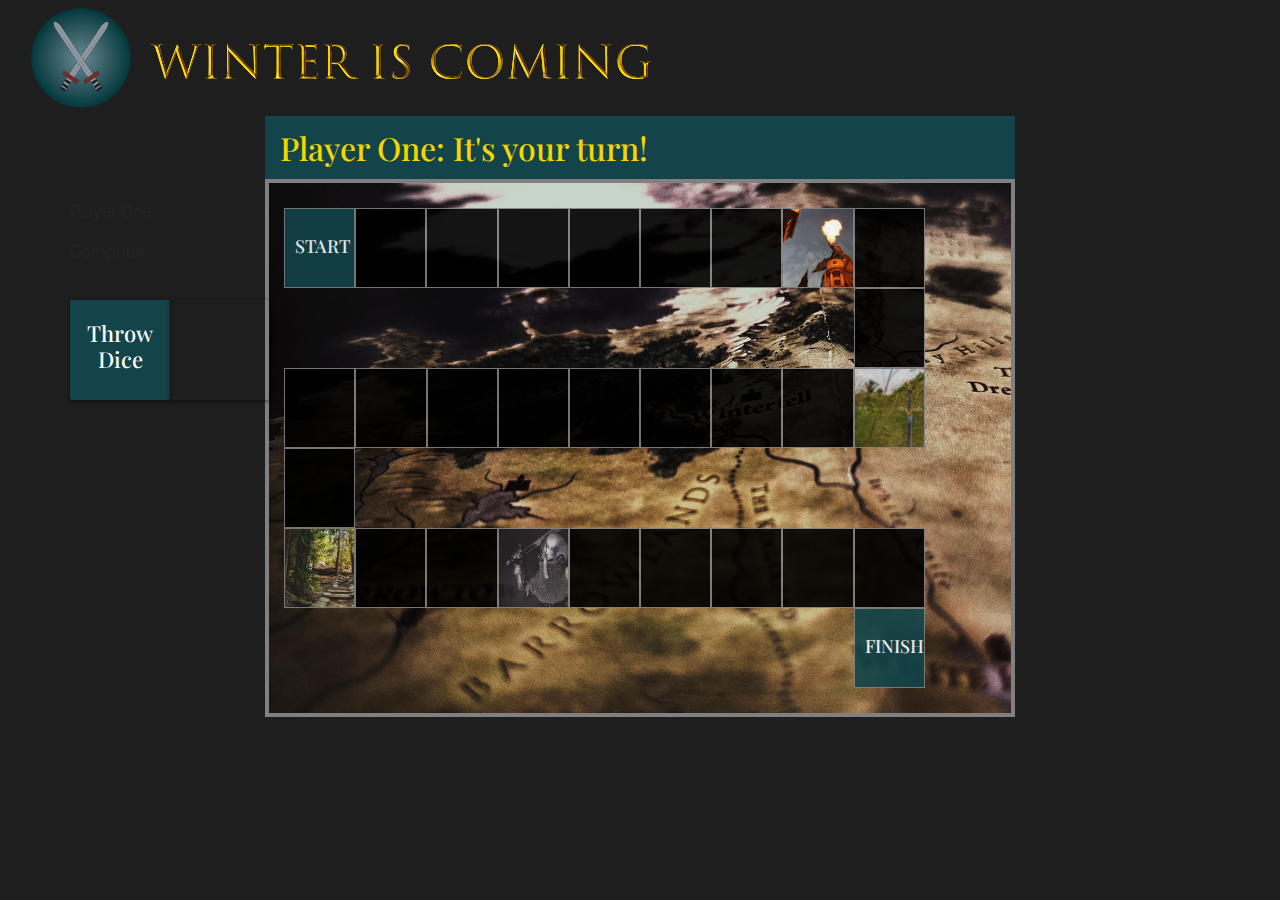
==== commit 6bb30e64: "Add alt text, titles and meta descriptions. Worked on responsiveness" ====
--- a/boardgame.html
+++ b/boardgame.html
@@ -8,25 +8,26 @@
     <link rel="stylesheet" href="https://stackpath.bootstrapcdn.com/bootstrap/4.4.1/css/bootstrap.min.css">
     <link rel="stylesheet" href="https://maxcdn.bootstrapcdn.com/font-awesome/4.7.0/css/font-awesome.min.css">
     <link rel="stylesheet" href="styles/boardgame.css">
-    <title>Game Of Thrones</title>
+    <title>Winter Is Coming | Board Game</title>
+    <meta name="description" content="Winter Is Coming is a new and exciting board game based on the Game of Thrones series">
   </head>
   <body>
     <header>
       <nav class="navbar navbar-mobile">
         <div class="container-fluid">
           <div class="navbar-header">
-            <a href="index.html"><img id="logo2" src="/images/logo2.svg" alt=""></a>
-            <h1><img id="logo" src="/images/logo.svg" alt=""> </h1>
+            <a href="index.html"><img id="logo2" src="/images/logo2.svg" alt="Logo"></a>
+            <img id="logo" src="/images/logo.svg" alt="Logo Name">
           </div>
         </div>
       </nav>
     </header>
     <div class="container-fluid background2 main">
       <div class="container board playerBanner">
-        <h2 id="currentPlayer"></h2>
+        <h1 id="currentPlayer"></h1>
       </div>
       <div id="diceContainer" onclick="throwDice()">
-        <h3>Throw Dice</h3>
+        <h2>Throw Dice</h2>
       </div>
       <div id="diceDisplay">
 
@@ -37,44 +38,44 @@
       </div>
       <div class="container board background">
         <div class="eventSquare eventSquareFive">
-          <h4>DRAGON ON THE LOOSE!!</h4>
+          <h3>DRAGON ON THE LOOSE!!</h3>
           <p>A mad dragon is blocking your path. Move back two squares</p>
           <span class="closeEvent">X</span>
-          <img id="dragonEvent" src="images/dragon.jpg" alt="">
+          <img id="dragonEvent" src="images/dragon.jpg" alt="Dragon with flames">
         </div>
         <div class="eventSquare eventSquareEleven">
-          <h4>YOU HAVE FOUND A SWORD!</h4>
+          <h3>YOU HAVE FOUND A SWORD!</h3>
           <p>You have struck luck and found a Valyrian Steel sword pinned to the ground.
           You wield the sword and are able to slay through the enemies quickly.
           Move forward three squares.</p>
           <span class="closeEvent closeEventEleven">X</span>
-          <img id="dragonEvent" src="images/sword.jpg" alt="">
+          <img id="dragonEvent" src="images/sword.jpg" alt="Sword standing in ground">
         </div>
         <div class="eventSquare eventSquareSeventeen">
-          <h4>YOU STUMBLED UPON A HIDDEN BRIDGE!</h4>
+          <h3>YOU STUMBLED UPON A HIDDEN BRIDGE!</h3>
           <p>While walking along the path you discover some sticks and bushes that seems like they have been
             placed there by people. You clear it all away and discover a bridge that takes you across the gorge.
             Move ahead six squares.</p>
           <span class="closeEvent closeEventSeventeen">X</span>
-          <img id="dragonEvent" src="images/bridge.jpg" alt="">
+          <img id="dragonEvent" src="images/bridge.jpg" alt="Bridge to a castle">
         </div>
         <div class="eventSquare eventSquareTwenty">
-          <h4>YOU FELL ON A ROCK!</h4>
+          <h3>YOU FELL ON A ROCK!</h3>
           <p>You stumbled on a branch on the trail and injured your knee. You need to set up camp and rest.
           Go back five squares.</p>
           <span class="closeEvent closeEventTwenty">X</span>
-          <img id="dragonEvent" src="images/trail.jpg" alt="">
+          <img id="dragonEvent" src="images/trail.jpg" alt="A forrest trail">
         </div>
         <div class="eventSquare eventSquareTwentytwo">
-          <h4>YOU NEED TO HIDE!</h4>
+          <h3>YOU NEED TO HIDE!</h3>
           <p>You can hear a horde of enemies on horseback coming your way. You find a hiding spot in the forest and wait it out.
           Move back one square.</p>
           <span class="closeEvent closeEventTwentytwo">X</span>
-          <img id="dragonEvent" src="images/hide.jpg" alt="">
+          <img id="dragonEvent" src="images/hide.jpg" alt="Medieval man striking with a sword">
         </div>
         <div class="oneToFive">
           <div data-cell="0" class="square 1 start">
-            <h5>START</h5>
+            <h4>START</h4>
           </div>
           <div data-cell="1" class="square 2"></div>
           <div data-cell="2" class="square 3"></div>
@@ -115,7 +116,7 @@
         </div>
         <div class="firstSingle">
           <div data-cell="29" class="square 29 singleSquare finish">
-            <h5>FINISH</h5>
+            <h4>FINISH</h4>
           </div>
         </div>
 
--- a/styles/boardgame.css
+++ b/styles/boardgame.css
@@ -1,6 +1,10 @@
 nav {
   background: #1e1e1e; }
 
+/* Colors
+Yellow: #f4d501
+Dark Cyan: #124449
+*/
 html {
   background: #1e1e1e; }
 
@@ -10,22 +14,32 @@
 h1, h2, h3, h4, h5 {
   font-family: 'Playfair Display', serif; }
 
+p {
+  font-size: 16px; }
+
 h1 {
-  color: white; }
+  font-size: 32px;
+  color: #f4d501;
+  padding-top: 3%;
+  font-family: 'Playfair Display', serif; }
 
 h2 {
-  color: #f4d501;
-  font-family: 'Playfair Display', serif; }
+  font-family: 'Playfair Display', serif;
+  font-size: 22px; }
+
+#diceContainer h2 {
+  margin-top: 20%; }
+
+h3 {
+  color: #fdfdfd;
+  font-size: 20px; }
 
 h4 {
-  color: #fdfdfd; }
-
-h5 {
-  position: absolute;
-  top: 30%;
-  left: 15%;
-  z-index: 0;
-  color: #fdfdfd; }
+  position: absolute;
+  top: 34%;
+  left: 22%;
+  color: #fdfdfd;
+  font-size: 18px; }
 
 p {
   font-family: 'Raleway', sans-serif; }
@@ -49,6 +63,12 @@
 #logo2 {
   width: 100px; }
 
+#choiceOne {
+  font-weight: bold; }
+
+#choiceTwo {
+  font-weight: bold; }
+
 .card-font {
   font-size: 22px;
   text-align: center;
@@ -59,6 +79,7 @@
 
 .card {
   color: #1e1e1e;
+  background: #fdfdfd;
   width: 18rem;
   position: relative;
   height: 300px; }
@@ -68,21 +89,21 @@
 
 .characterCard {
   margin-top: 2%;
-  margin-bottom: 5%; }
+  margin-bottom: 2%; }
 
 .cardChosen {
   background: #124449;
-  opacity: 0.7;
+  opacity: 1;
   color: #fdfdfd; }
 
 .cardChosen2 {
-  background: #112C57;
-  opacity: 0.7;
+  background: #112345;
+  opacity: 1;
   color: #fdfdfd; }
 
 .card:hover {
   cursor: pointer;
-  background: #115736;
+  background: #11452F;
   opacity: 1;
   color: #fdfdfd;
   transition: 0.3s; }
@@ -112,6 +133,17 @@
 #alertX:hover {
   cursor: pointer; }
 
+#infoX {
+  position: absolute;
+  right: 10px;
+  top: 2px;
+  font-size: 20px;
+  font-weight: bold;
+  color: #fdfdfd; }
+
+#infoX:hover {
+  cursor: pointer; }
+
 .characters {
   width: 50px;
   margin-left: 33%; }
@@ -128,6 +160,11 @@
 
 .container {
   max-width: 1200px; }
+
+#playerContainer {
+  background-image: url("../images/background340.jpg");
+  background-size: cover;
+  background-repeat: no-repeat; }
 
 .playNow {
   position: relative;
@@ -158,24 +195,60 @@
 button#stateOne {
   border: none;
   background: #124449;
-  color: white; }
+  color: white;
+  font-family: 'Raleway', sans-serif; }
 
 button#stateTwo {
   border: none;
-  background: #112C57;
-  color: white; }
+  background: #112345;
+  color: white;
+  font-family: 'Raleway', sans-serif; }
+
+button#stateOne:hover, button#stateTwo:hover {
+  opacity: 0.7; }
+
+#hintButton {
+  border: none;
+  color: #1e1e1e;
+  background: #f4d501;
+  font-family: 'Raleway', sans-serif; }
+
+#hintButton:hover {
+  opacity: 0.7; }
+
+i {
+  font-size: 15px; }
+
+.fa.fa-user {
+  font-size: 40px;
+  position: absolute; }
 
 .unactive {
   background: grey;
   color: white; }
 
 .active {
-  font-weight: bold; }
+  font-weight: bold;
+  padding: 3px; }
+
+#choiceInfo {
+  position: relative;
+  display: none;
+  background: #124449;
+  color: #fdfdfd;
+  padding: 2%;
+  padding-top: 1.5%;
+  width: 350px;
+  height: 150px;
+  position: absolute;
+  z-index: 200;
+  left: 40%;
+  top: 55%; }
 
 /* WIN PAGE */
 .contgratulations {
   width: 100%;
-  height: 600px;
+  height: 500px;
   background: #124449;
   position: relative; }
 
@@ -186,12 +259,15 @@
   top: 25%; }
 
 #congratAnim {
+  font-size: 24px;
   color: #fdfdfd;
+  text-align: center;
   font-family: 'Raleway', sans-serif; }
 
-.winH1 {
+h1.winH1 {
+  padding-top: 1%;
   text-align: center;
-  color: "#f4d501"; }
+  color: #f4d501; }
 
 #border {
   border: 4px solid grey;
@@ -216,6 +292,28 @@
   background: #1e1e1e;
   color: #fdfdfd; }
 
+@media only screen and (max-width: 1600px) {
+  h4 {
+    position: absolute;
+    top: 34%;
+    left: 15%;
+    color: #fdfdfd;
+    font-size: 18px; }
+
+  #logo {
+    width: 500px;
+    margin-left: 40px;
+    margin-top: 5%; }
+
+  .background2 {
+    background-image: url("/../images/background2.jpg");
+    background-repeat: no-repeat;
+    background-size: cover; }
+
+  #players {
+    position: absolute;
+    top: 200px;
+    left: 50px; } }
 @media only screen and (max-width: 768px) {
   html {
     max-width: 768px;
@@ -224,6 +322,9 @@
   body {
     max-width: 768px;
     width: 100%; }
+
+  header {
+    margin-bottom: 0; }
 
   img {
     width: 100px; }
@@ -247,18 +348,17 @@
     border: 4px solid grey; }
 
   .navbar-header {
-    max-width: 768px;
-    width: 100%;
-    grid-template-columns: 100%;
-    grid-template-rows: 100px 100px; }
+    display: grid;
+    width: 800px;
+    grid-template-columns: 10% 90%; }
 
   #logo {
-    width: 100%;
-    margin-left: 0; }
+    width: 500px;
+    margin-left: 40px;
+    margin-top: 5%; }
 
   #logo2 {
-    margin-left: 42%;
-    margin-top: 3%; }
+    margin-top: 0; }
 
   .container h2 {
     margin: 0 auto; }
@@ -443,8 +543,8 @@
     height: 400px; }
 
   #animatedPokal {
-    width: 150px;
-    height: 150px;
+    width: 250px;
+    height: 250px;
     position: absolute;
     top: 25%; }
 
@@ -453,256 +553,316 @@
     font-size: 2em; }
 
   #congratAnim {
-    font-size: 1.5rem; }
+    font-size: 1.5rem;
+    text-align: center; }
 
   #border {
     border: 4px solid grey;
     padding-bottom: 20px;
-    background: #1e1e1e; } }
-@media screen and (min-width: 981px) {
+    background: #1e1e1e;
+    max-width: 80%;
+    margin-left: 10%; }
+
+  .restartButton {
+    width: 100px;
+    height: 40px;
+    font-size: 1.2em;
+    font-weight: bold; } }
+@media only screen and (max-width: 480px) {
+  body {
+    max-width: 480px; }
+
+  .container {
+    max-width: 480px; }
+
   .board {
-    margin-left: 20%;
-    margin-top: 0;
-    padding-bottom: 2%;
-    max-width: 60%; }
-
-  .square {
-    background: #8e98a0; }
-
-  .background {
-    padding-top: 2%;
-    padding-bottom: 2%;
-    background-image: url("/../images/background1.jpg");
-    background-repeat: no-repeat;
-    background-size: cover;
-    border: 4px solid grey; }
-
-  .background2 {
-    background-image: url("/../images/background2.jpg");
-    background-repeat: no-repeat;
-    background-size: cover; }
-
-  .oneToFive {
+    max-width: 100%; }
+
+  #animatedPokal {
+    width: 150px;
+    height: 150px; }
+
+  .navbar-header {
     display: grid;
-    grid-template-columns: 10% 10% 10% 10% 10% 10% 10% 10% 10%;
-    grid-template-rows: 80px;
-    grid-auto-flow: dense; }
-
-  .oneToFive {
-    display: grid;
-    grid-template-columns: 10% 10% 10% 10% 10% 10% 10% 10% 10%;
-    grid-template-rows: 80px;
-    grid-auto-flow: dense; }
-
-  .one {
-    grid-column-end: 9; }
-
-  .two {
-    grid-column-end: 8; }
-
-  .three {
-    grid-column-end: 7; }
-
-  .four {
-    grid-column-end: 6; }
-
-  .five {
-    grid-column-end: 5; }
-
-  .six {
-    grid-column-end: 4; }
-
-  .seven {
-    grid-column-end: 3; }
-
-  .eight {
-    grid-column-end: 2; }
-
-  .nine {
-    grid-column-end: 1; }
-
-  .square {
-    border: 1px solid black;
-    position: relative; }
-
-  .firstSingle {
-    display: grid;
-    grid-template-areas: ". . . . . . . . singleSquare";
-    grid-template-columns: 10% 10% 10% 10% 10% 10% 10% 10% 10%;
-    grid-template-rows: 80px; }
-
-  .singleSquare {
-    border: 1px solid black;
-    grid-area: singleSquare; }
-
-  .secondSingle {
-    display: grid;
-    grid-template-areas: "singleSquare . . . .";
-    grid-template-columns: 10% 10% 10% 10% 10%;
-    grid-template-rows: 80px; }
-
-  #diceContainer {
-    width: 100px;
-    height: 100px;
-    position: absolute;
-    top: 300px;
-    left: 100px;
+    max-width: 480px;
+    width: 100%;
+    grid-template-columns: 100%;
+    grid-template-rows: 100px 100px; }
+
+  #logo {
+    width: 100%;
+    margin-left: 0;
+    margin-top: 15%; }
+
+  #logo2 {
+    margin-left: 33%;
+    margin-top: 5%; }
+
+  .winH1 {
+    text-align: center;
+    font-size: 1.8em; }
+
+  #congratAnim {
+    font-size: 1.2em; }
+
+  .contgratulations {
+    margin-left: 2.5%;
+    height: 300px; }
+
+  #border {
+    padding-bottom: 0;
     border: none;
-    text-align: center;
-    font-size: 36px;
-    border-radius: 2px;
-    box-shadow: 0 1px 4px rgba(0, 0, 0, 0.6);
-    background: #124449;
-    color: #fdfdfd; }
-
-  #diceContainer:hover {
-    cursor: pointer;
-    background: #113338;
-    color: #fdfdfd; }
-
-  #diceDisplay {
-    width: 100px;
-    height: 100px;
-    position: absolute;
-    top: 300px;
-    left: 200px;
-    border: none;
-    text-align: center;
-    font-size: 36px;
-    border-radius: 2px;
-    box-shadow: 0 1px 4px rgba(0, 0, 0, 0.6); }
-
-  #diceDisplay img {
-    width: 100px; }
-
-  #diceContainer h3 {
-    padding-top: 15px; }
-
-  #players {
-    position: absolute;
-    top: 200px;
-    left: 100px; }
-
-  .playerBanner {
-    background: #124449;
-    padding-bottom: 1%;
-    padding-top: 1%; }
-
-  #currentPlayer {
-    margin-bottom: 0;
-    padding-bottom: 0;
-    color: #f4d501; }
-
-  .start {
-    background: #124449; }
-
-  .finish {
-    background: #124449; }
-
-  .token {
-    width: 30px;
-    height: 51px;
-    z-index: 100; }
-
-  .token2 {
-    width: 30px;
-    height: 51px;
-    z-index: 100; }
-
-  .arya {
-    height: 43px; }
-
-  .robb {
-    width: 50px; }
-
-  .jon {
-    width: 50px; }
-
-  /* EVENTS */
-  .eventSquare {
-    background: #124449;
-    width: 500px;
-    height: 400px;
-    z-index: 100;
-    position: absolute; }
-
-  .eventSquare p {
-    color: #fdfdfd;
-    margin-left: 2%; }
-
-  .eventSquare h4 {
-    margin-left: 2%; }
-
-  .eventSquareFive {
-    left: 33%;
-    top: 30%;
-    display: none; }
-
-  .eventSquareEleven {
-    left: 33%;
-    top: 30%;
-    display: none; }
-
-  .eventSquareSeventeen {
-    left: 43%;
-    top: 30%;
-    display: none; }
-
-  .eventSquareTwenty {
-    left: 33%;
-    top: 30%;
-    display: none; }
-
-  .eventSquareTwentytwo {
-    left: 33%;
-    top: 30%;
-    display: none; }
-
-  #dragonEvent {
+    max-width: 480px;
     width: 100%;
-    height: 81%; }
-
-  .closeEvent {
-    position: absolute;
-    right: 10px;
-    top: 2px;
-    font-size: 20px;
-    font-weight: bold;
-    color: #fdfdfd; }
-
-  .closeEvent:hover {
-    cursor: pointer; }
-
-  .closeEventEleven:hover {
-    cursor: pointer; }
-
-  .closeEventSeventeen {
-    cursor: pointer; }
-
-  .closeEventTwenty {
-    cursor: pointer; }
-
-  .closeEventTwentytwo {
-    cursor: pointer; }
-
-  .event6 {
-    background-image: url("../images/dragon.jpg");
-    background-size: cover; }
-
-  .event11 {
-    background-image: url("../images/sword.jpg");
-    background-size: cover; }
-
-  .event17 {
-    background-image: url("../images/bridge.jpg");
-    background-size: cover; }
-
-  .event20 {
-    background-image: url("../images/trail.jpg");
-    background-size: cover; }
-
-  .event22 {
-    background-image: url("../images/hide.jpg");
-    background-size: cover; } }
+    margin-left: 0; } }
+.board {
+  margin-left: 20%;
+  margin-top: 0;
+  padding-bottom: 2%;
+  max-width: 60%; }
+
+.square {
+  background: black;
+  opacity: 0.9; }
+
+.background {
+  padding-top: 2%;
+  padding-bottom: 2%;
+  background-image: url("/../images/background1.jpg");
+  background-repeat: no-repeat;
+  background-size: cover;
+  border: 4px solid grey; }
+
+.background2 {
+  background-image: url("/../images/background2.jpg");
+  background-repeat: no-repeat;
+  background-size: cover;
+  width: 100%; }
+
+.oneToFive {
+  display: grid;
+  grid-template-columns: 10% 10% 10% 10% 10% 10% 10% 10% 10%;
+  grid-template-rows: 80px;
+  grid-auto-flow: dense; }
+
+.oneToFive {
+  display: grid;
+  grid-template-columns: 10% 10% 10% 10% 10% 10% 10% 10% 10%;
+  grid-template-rows: 80px;
+  grid-auto-flow: dense; }
+
+.one {
+  grid-column-end: 9; }
+
+.two {
+  grid-column-end: 8; }
+
+.three {
+  grid-column-end: 7; }
+
+.four {
+  grid-column-end: 6; }
+
+.five {
+  grid-column-end: 5; }
+
+.six {
+  grid-column-end: 4; }
+
+.seven {
+  grid-column-end: 3; }
+
+.eight {
+  grid-column-end: 2; }
+
+.nine {
+  grid-column-end: 1; }
+
+.square {
+  border: 1px solid grey;
+  position: relative; }
+
+.firstSingle {
+  display: grid;
+  grid-template-areas: ". . . . . . . . singleSquare";
+  grid-template-columns: 10% 10% 10% 10% 10% 10% 10% 10% 10%;
+  grid-template-rows: 80px; }
+
+.singleSquare {
+  border: 1px solid grey;
+  grid-area: singleSquare; }
+
+.secondSingle {
+  display: grid;
+  grid-template-areas: "singleSquare . . . .";
+  grid-template-columns: 10% 10% 10% 10% 10%;
+  grid-template-rows: 80px; }
+
+#diceContainer {
+  width: 100px;
+  height: 100px;
+  position: absolute;
+  top: 300px;
+  left: 70px;
+  border: none;
+  text-align: center;
+  font-size: 36px;
+  border-radius: 2px;
+  box-shadow: 0 1px 4px rgba(0, 0, 0, 0.6);
+  background: #124449;
+  color: #fdfdfd; }
+
+#diceContainer:hover {
+  cursor: pointer;
+  background: #113338;
+  color: #fdfdfd; }
+
+#diceDisplay {
+  width: 100px;
+  height: 100px;
+  position: absolute;
+  top: 300px;
+  left: 170px;
+  border: none;
+  text-align: center;
+  font-size: 36px;
+  border-radius: 2px;
+  box-shadow: 0 1px 4px rgba(0, 0, 0, 0.6); }
+
+#diceDisplay img {
+  width: 100px; }
+
+#diceContainer h3 {
+  padding-top: 15px; }
+
+#players {
+  position: absolute;
+  top: 200px;
+  left: 70px; }
+
+.playerBanner {
+  background: #124449;
+  padding-bottom: 1%;
+  padding-top: 1%; }
+
+#currentPlayer {
+  margin-bottom: 0;
+  padding-bottom: 0;
+  padding-top: 0;
+  color: #f4d501; }
+
+.start {
+  background: #124449; }
+
+.finish {
+  background: #124449; }
+
+.token {
+  width: 30px;
+  height: 51px;
+  z-index: 100; }
+
+.token2 {
+  width: 30px;
+  height: 51px;
+  z-index: 100; }
+
+.arya {
+  height: 43px; }
+
+.robb {
+  width: 50px; }
+
+.jon {
+  width: 50px; }
+
+/* EVENTS */
+.eventSquare {
+  background: #124449;
+  width: 500px;
+  height: 400px;
+  z-index: 100;
+  position: absolute; }
+
+.eventSquare p {
+  color: #fdfdfd;
+  margin-left: 2%; }
+
+.eventSquare h3 {
+  margin-left: 2%;
+  padding-top: 1%;
+  color: #f4d501; }
+
+.eventSquareFive {
+  left: 33%;
+  top: 30%;
+  display: none; }
+
+.eventSquareEleven {
+  left: 33%;
+  top: 30%;
+  display: none; }
+
+.eventSquareSeventeen {
+  left: 43%;
+  top: 30%;
+  display: none; }
+
+.eventSquareTwenty {
+  left: 33%;
+  top: 30%;
+  display: none; }
+
+.eventSquareTwentytwo {
+  left: 33%;
+  top: 30%;
+  display: none; }
+
+#dragonEvent {
+  width: 100%;
+  height: 81%; }
+
+.closeEvent {
+  position: absolute;
+  right: 10px;
+  top: 2px;
+  font-size: 20px;
+  font-weight: bold;
+  color: #fdfdfd; }
+
+.closeEvent:hover {
+  cursor: pointer; }
+
+.closeEventEleven:hover {
+  cursor: pointer; }
+
+.closeEventSeventeen {
+  cursor: pointer; }
+
+.closeEventTwenty {
+  cursor: pointer; }
+
+.closeEventTwentytwo {
+  cursor: pointer; }
+
+.event6 {
+  background-image: url("../images/dragon.jpg");
+  background-size: cover; }
+
+.event11 {
+  background-image: url("../images/sword.jpg");
+  background-size: cover; }
+
+.event17 {
+  background-image: url("../images/bridge.jpg");
+  background-size: cover; }
+
+.event20 {
+  background-image: url("../images/trail.jpg");
+  background-size: cover; }
+
+.event22 {
+  background-image: url("../images/hide.jpg");
+  background-size: cover; }
 
 /*# sourceMappingURL=boardgame.css.map */
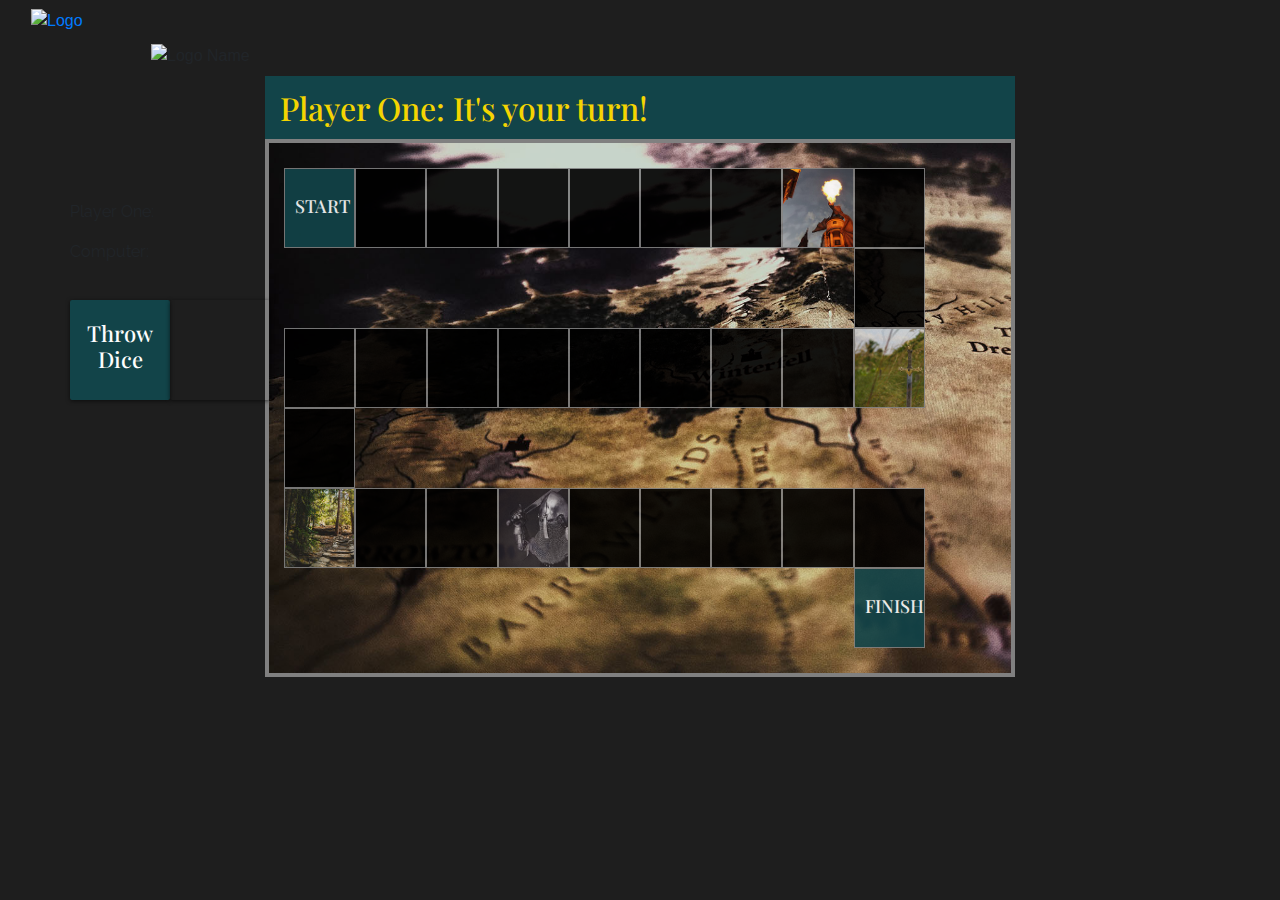
==== commit 8b28751a: "Update image src links" ====
--- a/boardgame.html
+++ b/boardgame.html
@@ -16,8 +16,8 @@
       <nav class="navbar navbar-mobile">
         <div class="container-fluid">
           <div class="navbar-header">
-            <a href="index.html"><img id="logo2" src="/images/logo2.svg" alt="Logo"></a>
-            <img id="logo" src="/images/logo.svg" alt="Logo Name">
+            <a href="index.html"><img id="logo2" src="/Game-Of-Thrones-Game/images/logo2.svg" alt="Logo"></a>
+            <img id="logo" src="/Game-Of-Thrones-Game/images/logo.svg" alt="Logo Name">
           </div>
         </div>
       </nav>
